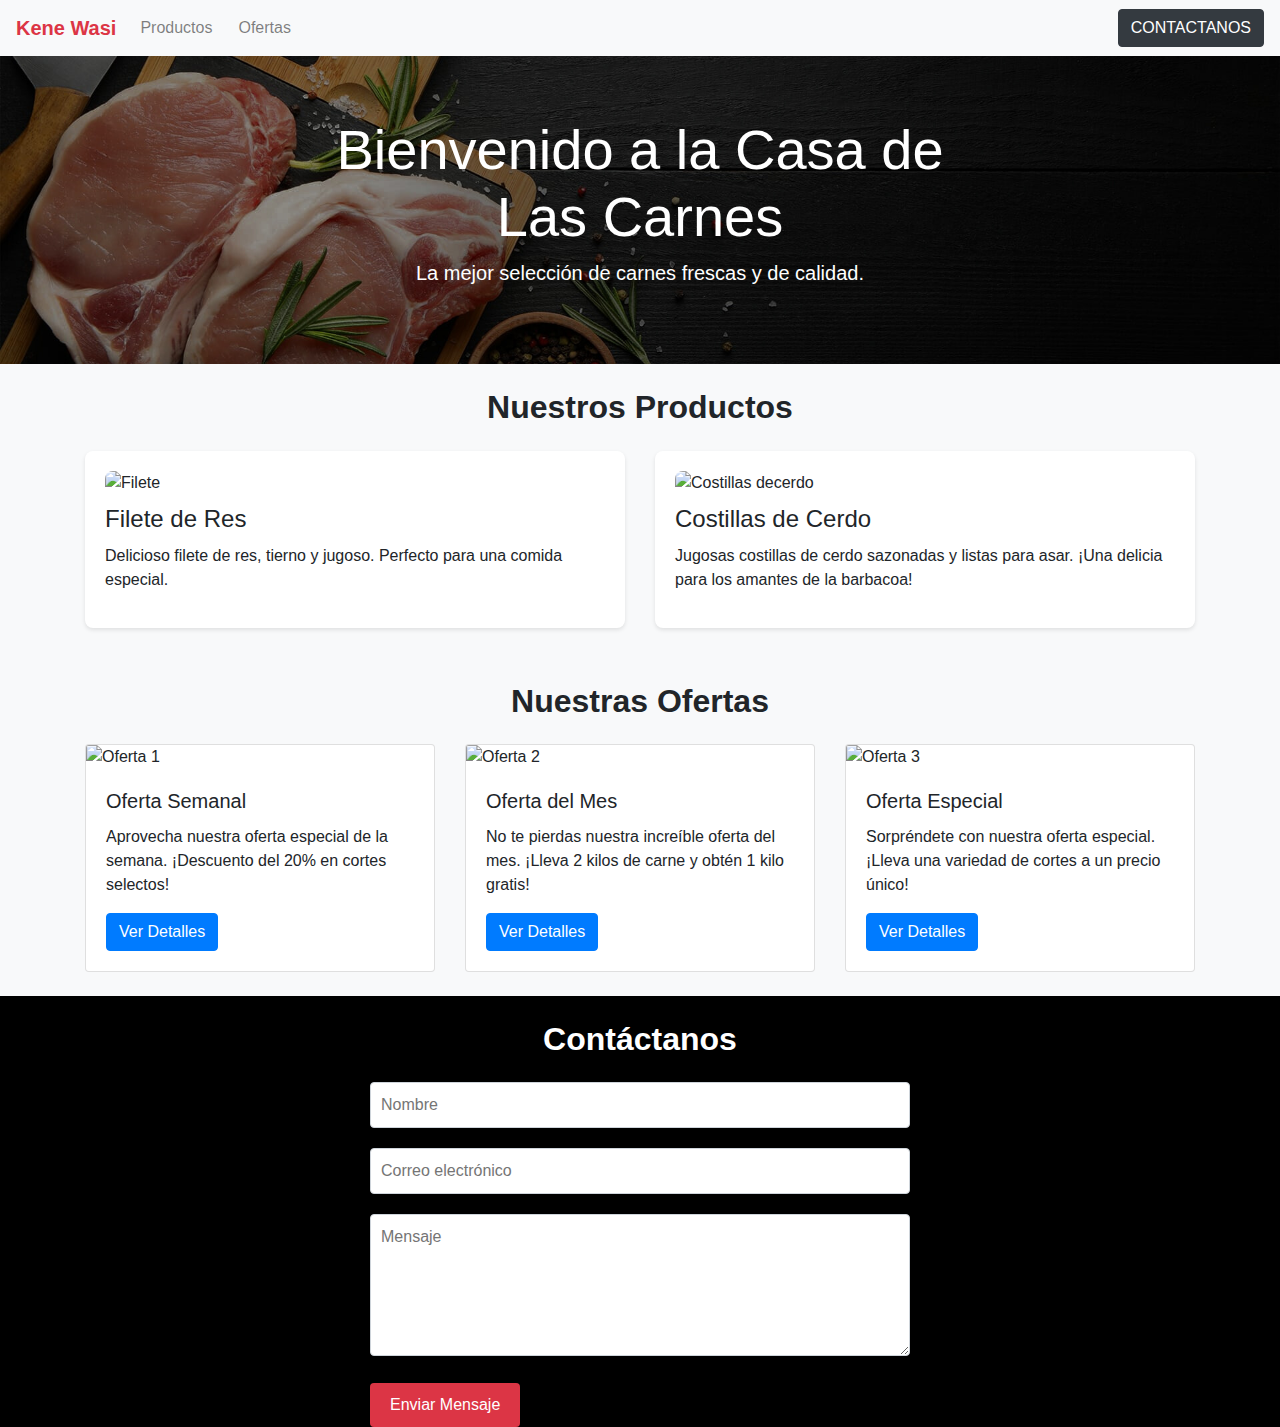
==== index.html @ c10b19f2 "Initial Commit" ====
<!DOCTYPE html>
<html>
<head>
  <title>Kene Wasi</title>
  <meta name="viewport" content="width=device-width, initial-scale=1">
  <link rel="stylesheet" href="https://maxcdn.bootstrapcdn.com/bootstrap/4.0.0/css/bootstrap.min.css">
  <link rel="stylesheet" href="styles.css">
</head>
<body>
  
  <!-- Barra de navegación -->
  <nav class="navbar navbar-expand-lg navbar-light bg-light">
    <a class="navbar-brand" href="index.html">Kene Wasi</a>
    <button class="navbar-toggler" type="button" data-toggle="collapse" data-target="#navbarNav" aria-controls="navbarNav" aria-expanded="false" aria-label="Toggle navigation">
      <span class="navbar-toggler-icon"></span>
    </button>
    <div class="collapse navbar-collapse" id="navbarNav">
      
      <ul class="navbar-nav mr-auto">

        <li class="nav-item">
          <a class="nav-link" href="productos.html">Productos</a>
        </li>
        <li class="nav-item">
          <a class="nav-link" href="ofertas.html">Ofertas</a>
        </li>
      </ul>
      <div style="display: flex" class="sep">
        <a class="btn btn-dark" href="https://api.whatsapp.com/send?phone=TU_NUMERO_DE_TELEFONO" target="_blank">CONTACTANOS</a>
      </div>
      
    </div>
  </nav>

  <!-- Encabezado con imagen -->
  <header class="container-fluid text-center header-with-bg">
    <div class="row">
      <div class="col-md-6 offset-md-3">
        <h1 class="display-4">Bienvenido a la Casa de Las Carnes</h1>
        <p class="lead">La mejor selección de carnes frescas y de calidad.</p>
      </div>
    </div>
  </header>

  <!-- Sección de productos -->
  <section id="productos" class="container mt-4">
    <h2 class="section-title text-center mb-4">Nuestros Productos</h2>
    <div class="row">
      <div class="col-md-6">
        <div class="product-card">
          <img src="filete.jpg" alt="Filete" class="img-fluid">
          <h4>Filete de Res</h4>
          <p>Delicioso filete de res, tierno y jugoso. Perfecto para una comida especial.</p>
        </div>
      </div>
      <div class="col-md-6">
        <div class="product-card">
          <img src="costillas.jpg" alt="Costillas decerdo" class="img-fluid">
          <h4>Costillas de Cerdo</h4>
          <p>Jugosas costillas de cerdo sazonadas y listas para asar. ¡Una delicia para los amantes de la barbacoa!</p>
        </div>
      </div>
    </div>
  </section>

  <!-- Sección de ofertas -->
  <section id="ofertas" class="container mt-4">
    <h2 class="section-title text-center mb-4">Nuestras Ofertas</h2>
      <div class="row">
        <div class="col-md-4">
          <div class="card">
            <img src="oferta1.jpg" alt="Oferta 1" class="card-img-top">
            <div class="card-body">
              <h5 class="card-title">Oferta Semanal</h5>
              <p class="card-text">Aprovecha nuestra oferta especial de la semana. ¡Descuento del 20% en cortes selectos!</p>
              <a href="#" class="btn btn-primary" data-toggle="modal" data-target="#modalOferta1">Ver Detalles</a>
            </div>
          </div>
        </div>

    

      <div class="col-md-4">
        <div class="card">
          <img src="oferta2.jpg" alt="Oferta 2" class="card-img-top">
          <div class="card-body">
            <h5 class="card-title">Oferta del Mes</h5>
            <p class="card-text">No te pierdas nuestra increíble oferta del mes. ¡Lleva 2 kilos de carne y obtén 1 kilo gratis!</p>
            <a href="#" class="btn btn-primary" data-toggle="modal" data-target="#modalOferta2">Ver Detalles</a>
          </div>
        </div>
      </div>

      <div class="col-md-4">
        <div class="card">
          <img src="oferta3.jpg" alt="Oferta 3" class="card-img-top">
          <div class="card-body">
            <h5 class="card-title">Oferta Especial</h5>
            <p class="card-text">Sorpréndete con nuestra oferta especial. ¡Lleva una variedad de cortes a un precio único!</p>
            <a href="#" class="btn btn-primary" data-toggle="modal" data-target="#modalOferta3">Ver Detalles</a>
          </div>
        </div>
      </div>
    </div>
  </section>


  <!-- Modal para la primera oferta -->
  <div class="modal fade" id="modalOferta1" tabindex="-1" role="dialog" aria-labelledby="modalOferta1Label" aria-hidden="true">
    <div class="modal-dialog" role="document">
      <div class="modal-content">
        <div class="modal-header">
          <h5 class="modal-title" id="modalOferta1Label">Detalles de la Oferta Semanal</h5>
          <button type="button" class="close" data-dismiss="modal" aria-label="Close">
            <span aria-hidden="true">&times;</span>
          </button>
        </div>
        <div class="modal-body">
          <!-- Contenido de los detalles de la oferta -->
          <p>¡Aprovecha nuestra oferta especial de la semana!</p>
          <p>Descuento del 20% en cortes selectos.</p>
          <!-- Agrega aquí los detalles de la oferta -->
        </div>
        <div class="modal-footer">
          <button type="button" class="btn btn-secondary" data-dismiss="modal">Cerrar</button>
        </div>
      </div>
    </div>
  </div>
</div>

<!-- Modal para la segunda oferta -->
<div class="modal fade" id="modalOferta2" tabindex="-1" role="dialog" aria-labelledby="modalOferta2Label" aria-hidden="true">
  <div class="modal-dialog" role="document">
    <div class="modal-content">
      <div class="modal-header">
        <h5 class="modal-title" id="modalOferta2Label">Detalles de la Oferta Semanal</h5>
        <button type="button" class="close" data-dismiss="modal" aria-label="Close">
          <span aria-hidden="true">&times;</span>
        </button>
      </div>
      <div class="modal-body">
        <!-- Contenido de los detalles de la oferta -->
        <p>¡Aprovecha nuestra oferta especial de la semana!</p>
        <p>Descuento del 20% en cortes selectos.</p>
        <!-- Agrega aquí los detalles de la oferta -->
      </div>
      <div class="modal-footer">
        <button type="button" class="btn btn-secondary" data-dismiss="modal">Cerrar</button>
      </div>
    </div>
  </div>
</div>
</div>

<!-- Modal para la tercera oferta -->
<div class="modal fade" id="modalOferta3" tabindex="-1" role="dialog" aria-labelledby="modalOferta3Label" aria-hidden="true">
  <div class="modal-dialog" role="document">
    <div class="modal-content">
      <div class="modal-header">
        <h5 class="modal-title" id="modalOferta3Label">Detalles de la Oferta Semanal</h5>
        <button type="button" class="close" data-dismiss="modal" aria-label="Close">
          <span aria-hidden="true">&times;</span>
        </button>
      </div>
      <div class="modal-body">
        <!-- Contenido de los detalles de la oferta -->
        <p>¡Aprovecha nuestra oferta especial de la semana!</p>
        <p>Descuento del 20% en cortes selectos.</p>
        <!-- Agrega aquí los detalles de la oferta -->
      </div>
      <div class="modal-footer">
        <button type="button" class="btn btn-secondary" data-dismiss="modal">Cerrar</button>
      </div>
    </div>
  </div>
</div>
</div>

  <!-- Sección de contacto -->
  
  <footer style="background-color: black;">
    <section id="contacto" class="container mt-4">
      <br>
      <h2 class="section-title text-center mb-4" style="color: white;">Contáctanos</h2>
      <div class="row">
        <div class="col-md-6 offset-md-3">
          <form class="contact-form">
            <input type="text" name="nombre" placeholder="Nombre" required>
            <input type="text" name="correo" placeholder="Correo electrónico" required>
            <textarea name="mensaje" placeholder="Mensaje" rows="5" required></textarea>
            <button  type="submit">Enviar Mensaje</button>
          </form>
        </div>
      </div>
    </section>
  </footer>

  <script src="https://code.jquery.com/jquery-3.2.1.slim.min.js"></script>
  <script src="https://cdnjs.cloudflare.com/ajax/libs/popper.js/1.12.9/umd/popper.min.js"></script>
  <script src="https://maxcdn.bootstrapcdn.com/bootstrap/4.0.0/js/bootstrap.min.js"></script>
</body>
</html>
---- styles.css ----
body {
    background-color: #f8f9fa;
  }

  .navbar-brand {
    font-weight: bold;
    color: #dc3545 !important;
  }

  .navbar-nav .nav-item {
    margin-right: 10px;
  }

  .navbar-nav .nav-item:last-child {
    margin-right: 0;
  }

  .navbar .btn-contact {
    background-color: #dc3545;
    color: white;
    border: none;
    border-radius: 4px;
    padding: 6px 10px;
  }

  .navbar .btn-contact:hover {
    background-color: #c82333;
  }

  header {
    background-color: #dc3545;
    color: white;
    padding: 60px 0;
  }

  header h1 {
    font-size: 3rem;
  }

  .product-card {
    background-color: #ffffff;
    border-radius: 8px;
    box-shadow: 0 2px 4px rgba(0, 0, 0, 0.1);
    padding: 20px;
    margin-bottom: 30px;
  }

  .product-card img {
    max-width: 100%;
    border-radius: 8px;
    margin-bottom: 10px;
  }

  .product-card h4 {
    font-size: 1.5rem;
    margin-bottom: 10px;
  }

  .section-title {
    font-size: 2rem;
    font-weight: bold;
    margin-bottom: 30px;
  }

  .contact-form input[type="text"],
  .contact-form textarea {
    width: 100%;
    padding: 10px;
    border-radius: 4px;
    border: 1px solid #ced4da;
    margin-bottom: 20px;
  }

  .contact-form button[type="submit"] {
    background-color: #dc3545;
    color: white;
    padding: 10px 20px;
    border: none;
    border-radius: 4px;
    cursor: pointer;
  }

  .contact-form button[type="submit"]:hover {
    background-color: #c82333;
  }

  .sep{
    margin-left: 20px;
    border-radius: 10px;
    
  }

  .header-with-bg {
    background-image: url(img/FondoHeaderMejorado.jpg);
    background-size: cover;
    background-position: center;
  }
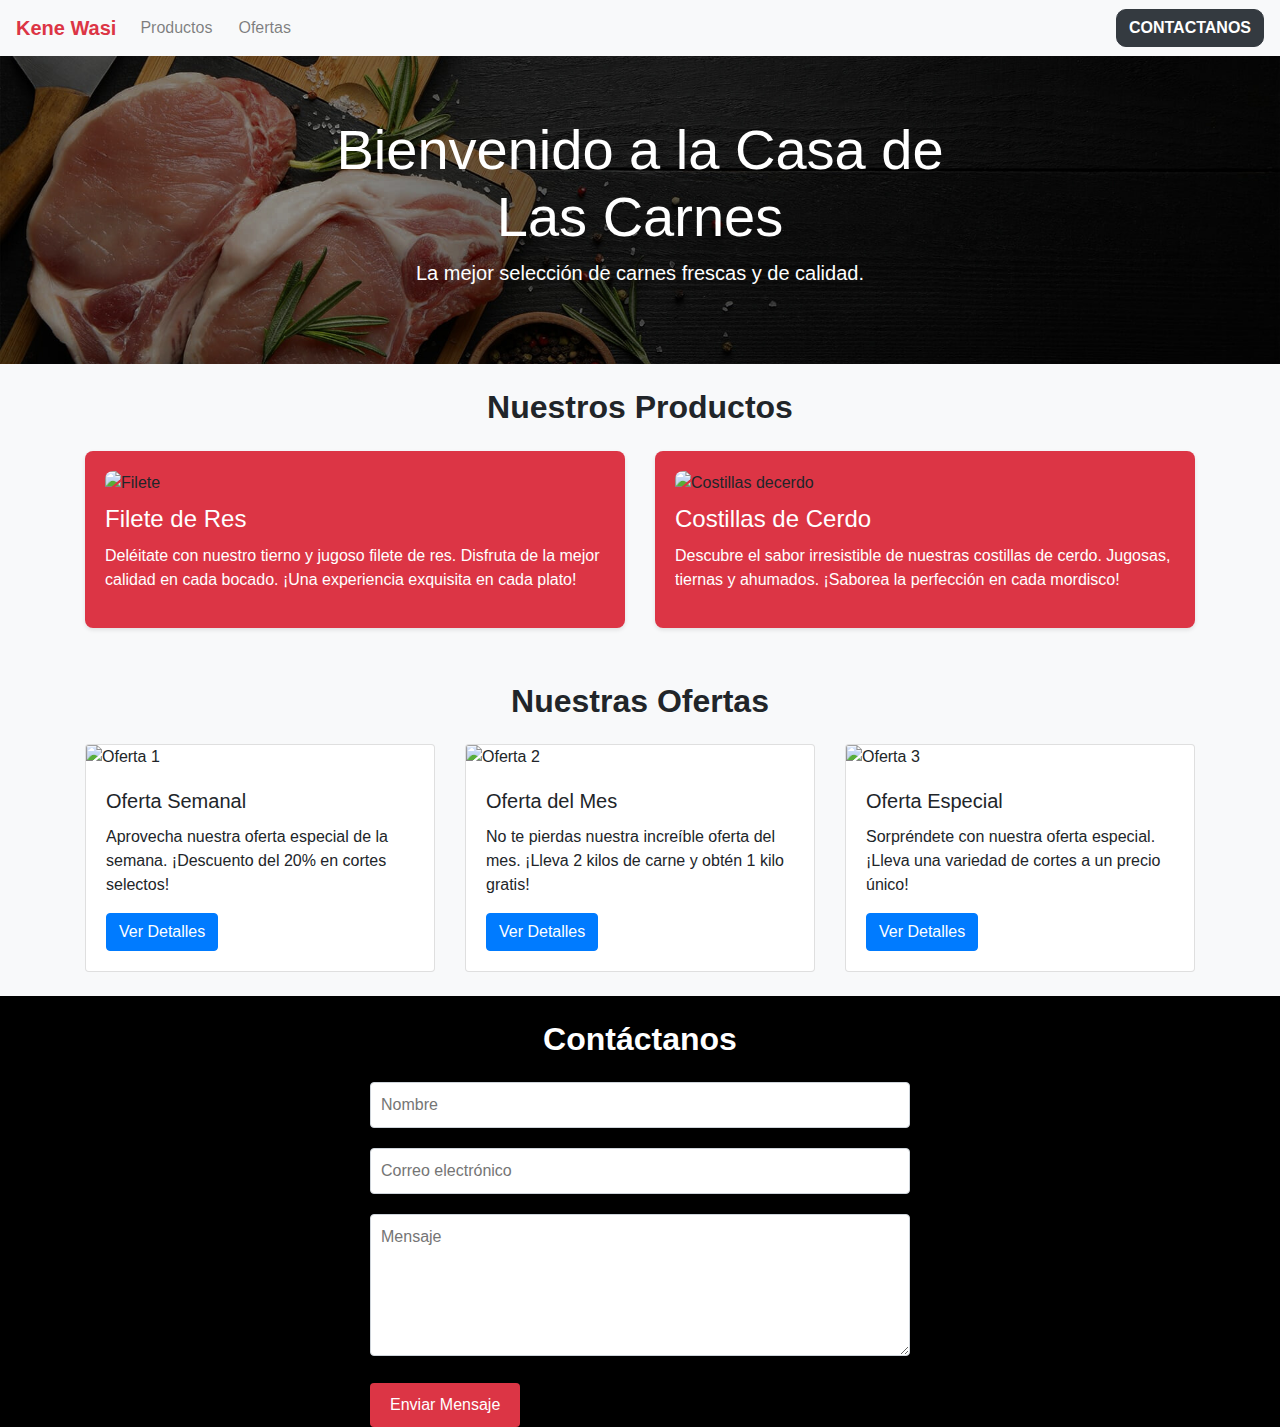
==== commit 45da091d: "Add files via upload" ====
--- a/index.html
+++ b/index.html
@@ -7,30 +7,30 @@
   <link rel="stylesheet" href="styles.css">
 </head>
 <body>
-  
   <!-- Barra de navegación -->
-  <nav class="navbar navbar-expand-lg navbar-light bg-light">
-    <a class="navbar-brand" href="index.html">Kene Wasi</a>
-    <button class="navbar-toggler" type="button" data-toggle="collapse" data-target="#navbarNav" aria-controls="navbarNav" aria-expanded="false" aria-label="Toggle navigation">
-      <span class="navbar-toggler-icon"></span>
-    </button>
-    <div class="collapse navbar-collapse" id="navbarNav">
-      
-      <ul class="navbar-nav mr-auto">
-
-        <li class="nav-item">
-          <a class="nav-link" href="productos.html">Productos</a>
-        </li>
-        <li class="nav-item">
-          <a class="nav-link" href="ofertas.html">Ofertas</a>
-        </li>
-      </ul>
-      <div style="display: flex" class="sep">
-        <a class="btn btn-dark" href="https://api.whatsapp.com/send?phone=TU_NUMERO_DE_TELEFONO" target="_blank">CONTACTANOS</a>
-      </div>
-      
-    </div>
-  </nav>
+    <nav class="navbar navbar-expand-lg navbar-light bg-light sticky-top">
+      <a class="navbar-brand" href="index.html">Kene Wasi</a>
+      <button class="navbar-toggler" type="button" data-toggle="collapse" data-target="#navbarNav" aria-controls="navbarNav" aria-expanded="false" aria-label="Toggle navigation">
+        <span class="navbar-toggler-icon"></span>
+      </button>
+      <div class="collapse navbar-collapse" id="navbarNav">
+
+        <ul class="navbar-nav mr-auto">
+          <li class="nav-item">
+            <a class="nav-link" href="productos.html">Productos</a>
+          </li>
+          <li class="nav-item">
+            <a class="nav-link" href="ofertas.html">Ofertas</a>
+          </li>
+        </ul>
+        <div style="display: flex" class="sep">
+          <a class="sep" href="https://www.facebook.com/" target="_blank"><img class="navImgIcon" src="https://icones.pro/wp-content/uploads/2021/02/facebook-icone-noir.png" alt=""></a>
+          <a class="sep" href="https://www.instagram.com/" target="_blank"><img class="navImgIcon" src="https://img2.freepng.es/20180629/vue/kisspng-www-mevrouwpak-nl-advertising-graphic-design-insta-instagramm-5b3692f028e740.4061558515303032161676.jpg" alt=""></a>
+          <a style="font-weight:bold" class="btn btn-dark sep" href="https://wa.link/jgqg9b" target="_blank">CONTACTANOS</a>
+        </div>
+
+      </div>
+    </nav>
 
   <!-- Encabezado con imagen -->
   <header class="container-fluid text-center header-with-bg">
@@ -45,19 +45,19 @@
   <!-- Sección de productos -->
   <section id="productos" class="container mt-4">
     <h2 class="section-title text-center mb-4">Nuestros Productos</h2>
-    <div class="row">
+    <div class="row" >
       <div class="col-md-6">
-        <div class="product-card">
-          <img src="filete.jpg" alt="Filete" class="img-fluid">
-          <h4>Filete de Res</h4>
-          <p>Delicioso filete de res, tierno y jugoso. Perfecto para una comida especial.</p>
+        <div style="background-color: #dc3545;" class="product-card">
+          <img src="img/Productos/FileteDeRes.jpg" alt="Filete" class="img-fluid img-width">
+          <h4 class="h2textcolor">Filete de Res</h4>
+          <p style="color: white;">Deléitate con nuestro tierno y jugoso filete de res. Disfruta de la mejor calidad en cada bocado. ¡Una experiencia exquisita en cada plato!</p>
         </div>
       </div>
       <div class="col-md-6">
-        <div class="product-card">
-          <img src="costillas.jpg" alt="Costillas decerdo" class="img-fluid">
-          <h4>Costillas de Cerdo</h4>
-          <p>Jugosas costillas de cerdo sazonadas y listas para asar. ¡Una delicia para los amantes de la barbacoa!</p>
+        <div style="background-color: #dc3545;" class="product-card">
+          <img src="https://assets.unileversolutions.com/recipes-v2/216821.jpg" alt="Costillas decerdo" class="img-fluid img-width">
+          <h4 class="h2textcolor">Costillas de Cerdo</h4>
+          <p style="color: white;">Descubre el sabor irresistible de nuestras costillas de cerdo. Jugosas, tiernas y ahumados. ¡Saborea la perfección en cada mordisco!</p>
         </div>
       </div>
     </div>
--- a/styles.css
+++ b/styles.css
@@ -1,5 +1,10 @@
 body {
     background-color: #f8f9fa;
+  }
+
+
+  .h2textcolor{
+    color: white;
   }
 
   .navbar-brand {
@@ -32,6 +37,7 @@
     color: white;
     padding: 60px 0;
   }
+
 
   header h1 {
     font-size: 3rem;
@@ -85,13 +91,21 @@
   }
 
   .sep{
-    margin-left: 20px;
+    margin-left: 10px;
     border-radius: 10px;
-    
   }
 
   .header-with-bg {
     background-image: url(img/FondoHeaderMejorado.jpg);
     background-size: cover;
     background-position: center;
+  }
+
+  .img-width{
+    width: 100%;
+    height: 220px;
+  }
+
+  .navImgIcon{
+    height: 40px;
   }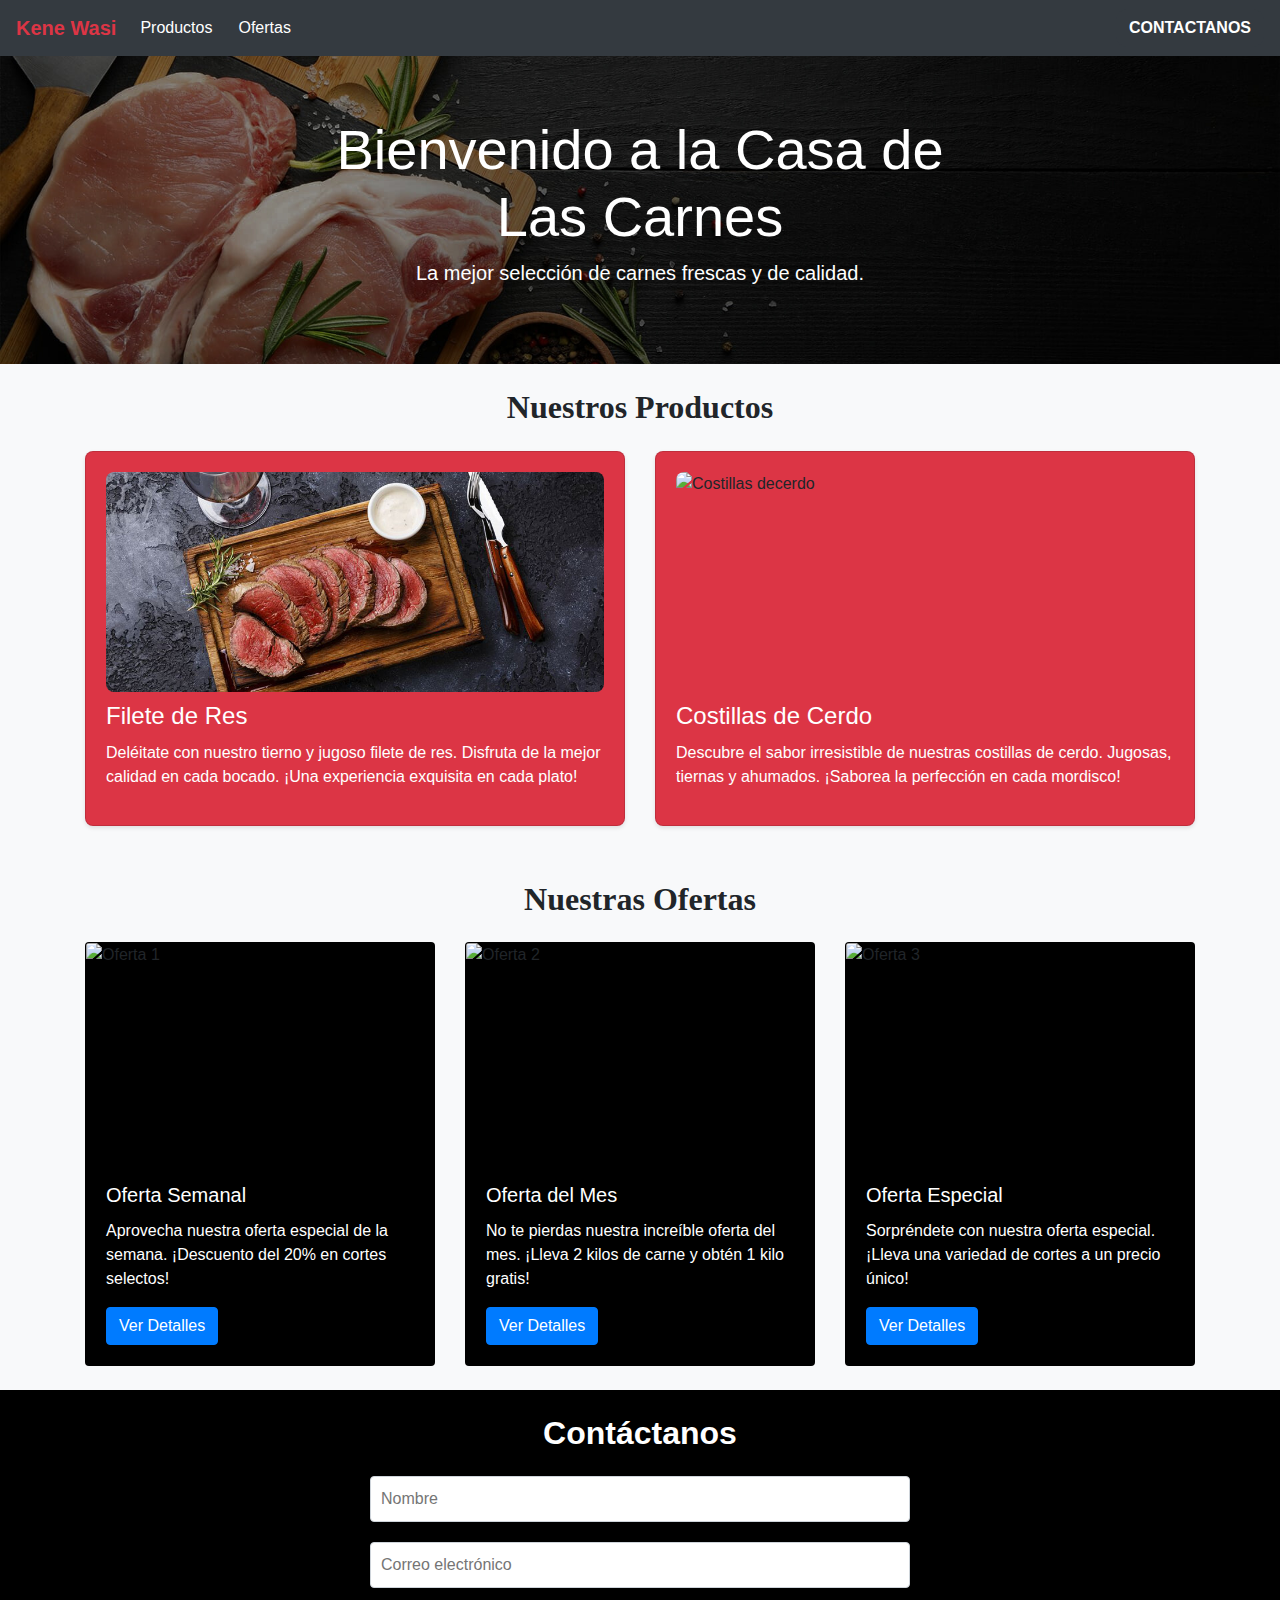
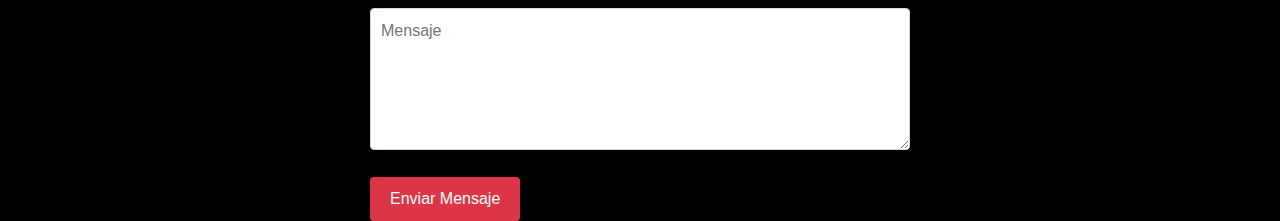
==== commit 4e1f8d29: "Add files via upload" ====
--- a/index.html
+++ b/index.html
@@ -4,11 +4,12 @@
   <title>Kene Wasi</title>
   <meta name="viewport" content="width=device-width, initial-scale=1">
   <link rel="stylesheet" href="https://maxcdn.bootstrapcdn.com/bootstrap/4.0.0/css/bootstrap.min.css">
+  <link rel="stylesheet" href="https://cdnjs.cloudflare.com/ajax/libs/animate.css/4.1.1/animate.min.css">
   <link rel="stylesheet" href="styles.css">
 </head>
 <body>
   <!-- Barra de navegación -->
-    <nav class="navbar navbar-expand-lg navbar-light bg-light sticky-top">
+    <nav class="navbar navbar-expand-lg navbar-light bg-dark sticky-top">
       <a class="navbar-brand" href="index.html">Kene Wasi</a>
       <button class="navbar-toggler" type="button" data-toggle="collapse" data-target="#navbarNav" aria-controls="navbarNav" aria-expanded="false" aria-label="Toggle navigation">
         <span class="navbar-toggler-icon"></span>
@@ -17,18 +18,16 @@
 
         <ul class="navbar-nav mr-auto">
           <li class="nav-item">
-            <a class="nav-link" href="productos.html">Productos</a>
+            <a style="color: white;" class="nav-link" href="productos.html">Productos</a>
           </li>
           <li class="nav-item">
-            <a class="nav-link" href="ofertas.html">Ofertas</a>
+            <a style="color: white;" class="nav-link" href="ofertas.html">Ofertas</a>
           </li>
         </ul>
         <div style="display: flex" class="sep">
           <a class="sep" href="https://www.facebook.com/" target="_blank"><img class="navImgIcon" src="https://icones.pro/wp-content/uploads/2021/02/facebook-icone-noir.png" alt=""></a>
-          <a class="sep" href="https://www.instagram.com/" target="_blank"><img class="navImgIcon" src="https://img2.freepng.es/20180629/vue/kisspng-www-mevrouwpak-nl-advertising-graphic-design-insta-instagramm-5b3692f028e740.4061558515303032161676.jpg" alt=""></a>
           <a style="font-weight:bold" class="btn btn-dark sep" href="https://wa.link/jgqg9b" target="_blank">CONTACTANOS</a>
         </div>
-
       </div>
     </nav>
 
@@ -44,32 +43,34 @@
 
   <!-- Sección de productos -->
   <section id="productos" class="container mt-4">
-    <h2 class="section-title text-center mb-4">Nuestros Productos</h2>
+    <h2 style="font-family: Poppins-Medium;" class="section-title text-center mb-4">Nuestros Productos</h2>
     <div class="row" >
       <div class="col-md-6">
-        <div style="background-color: #dc3545;" class="product-card">
+        <div style="background-color: #dc3545;" class="product-card card">
           <img src="img/Productos/FileteDeRes.jpg" alt="Filete" class="img-fluid img-width">
           <h4 class="h2textcolor">Filete de Res</h4>
           <p style="color: white;">Deléitate con nuestro tierno y jugoso filete de res. Disfruta de la mejor calidad en cada bocado. ¡Una experiencia exquisita en cada plato!</p>
         </div>
       </div>
       <div class="col-md-6">
-        <div style="background-color: #dc3545;" class="product-card">
+        <div style="background-color: #dc3545;" class="product-card card">
           <img src="https://assets.unileversolutions.com/recipes-v2/216821.jpg" alt="Costillas decerdo" class="img-fluid img-width">
           <h4 class="h2textcolor">Costillas de Cerdo</h4>
           <p style="color: white;">Descubre el sabor irresistible de nuestras costillas de cerdo. Jugosas, tiernas y ahumados. ¡Saborea la perfección en cada mordisco!</p>
         </div>
       </div>
+      
     </div>
   </section>
 
   <!-- Sección de ofertas -->
   <section id="ofertas" class="container mt-4">
-    <h2 class="section-title text-center mb-4">Nuestras Ofertas</h2>
+    <h2 style="font-family: Poppins-Medium;" class="section-title text-center mb-4">Nuestras Ofertas</h2>
       <div class="row">
+
         <div class="col-md-4">
-          <div class="card">
-            <img src="oferta1.jpg" alt="Oferta 1" class="card-img-top">
+          <div style="background-color: black;" class="card">
+            <img src="https://i.pinimg.com/736x/b7/4b/b2/b74bb2263f2440eab204f588c136a75c.jpg" alt="Oferta 1" class="card-img-top img-width">
             <div class="card-body">
               <h5 class="card-title">Oferta Semanal</h5>
               <p class="card-text">Aprovecha nuestra oferta especial de la semana. ¡Descuento del 20% en cortes selectos!</p>
@@ -78,11 +79,9 @@
           </div>
         </div>
 
-    
-
       <div class="col-md-4">
-        <div class="card">
-          <img src="oferta2.jpg" alt="Oferta 2" class="card-img-top">
+        <div style="background-color: black;" class="card">
+          <img src="https://i.pinimg.com/736x/b7/4b/b2/b74bb2263f2440eab204f588c136a75c.jpg" alt="Oferta 2" class="card-img-top img-width">
           <div class="card-body">
             <h5 class="card-title">Oferta del Mes</h5>
             <p class="card-text">No te pierdas nuestra increíble oferta del mes. ¡Lleva 2 kilos de carne y obtén 1 kilo gratis!</p>
@@ -92,8 +91,8 @@
       </div>
 
       <div class="col-md-4">
-        <div class="card">
-          <img src="oferta3.jpg" alt="Oferta 3" class="card-img-top">
+        <div style="background-color: black;" class="card">
+          <img src="https://i.pinimg.com/736x/b7/4b/b2/b74bb2263f2440eab204f588c136a75c.jpg" alt="Oferta 3" class="card-img-top img-width">
           <div class="card-body">
             <h5 class="card-title">Oferta Especial</h5>
             <p class="card-text">Sorpréndete con nuestra oferta especial. ¡Lleva una variedad de cortes a un precio único!</p>
@@ -140,10 +139,8 @@
         </button>
       </div>
       <div class="modal-body">
-        <!-- Contenido de los detalles de la oferta -->
         <p>¡Aprovecha nuestra oferta especial de la semana!</p>
         <p>Descuento del 20% en cortes selectos.</p>
-        <!-- Agrega aquí los detalles de la oferta -->
       </div>
       <div class="modal-footer">
         <button type="button" class="btn btn-secondary" data-dismiss="modal">Cerrar</button>
@@ -164,10 +161,8 @@
         </button>
       </div>
       <div class="modal-body">
-        <!-- Contenido de los detalles de la oferta -->
         <p>¡Aprovecha nuestra oferta especial de la semana!</p>
         <p>Descuento del 20% en cortes selectos.</p>
-        <!-- Agrega aquí los detalles de la oferta -->
       </div>
       <div class="modal-footer">
         <button type="button" class="btn btn-secondary" data-dismiss="modal">Cerrar</button>
@@ -199,5 +194,7 @@
   <script src="https://code.jquery.com/jquery-3.2.1.slim.min.js"></script>
   <script src="https://cdnjs.cloudflare.com/ajax/libs/popper.js/1.12.9/umd/popper.min.js"></script>
   <script src="https://maxcdn.bootstrapcdn.com/bootstrap/4.0.0/js/bootstrap.min.js"></script>
+  <script src="Index.js"></script>
+
 </body>
 </html>--- a/styles.css
+++ b/styles.css
@@ -1,5 +1,13 @@
 body {
     background-color: #f8f9fa;
+  }
+
+  h5{
+    color: white;
+  }
+
+  p{
+    color: white;
   }
 
 
@@ -95,6 +103,7 @@
     border-radius: 10px;
   }
 
+
   .header-with-bg {
     background-image: url(img/FondoHeaderMejorado.jpg);
     background-size: cover;
@@ -108,4 +117,23 @@
 
   .navImgIcon{
     height: 40px;
+  }
+
+  .hidden-section {
+    display: none;
+  }
+
+  @keyframes fadeIn {
+    0% {
+      opacity: 0;
+      transform: translateY(20px);
+    }
+    100% {
+      opacity: 1;
+      transform: translateY(0);
+    }
+  }
+  
+  .card.animated {
+    animation: fadeIn 1s ease-in-out;
   }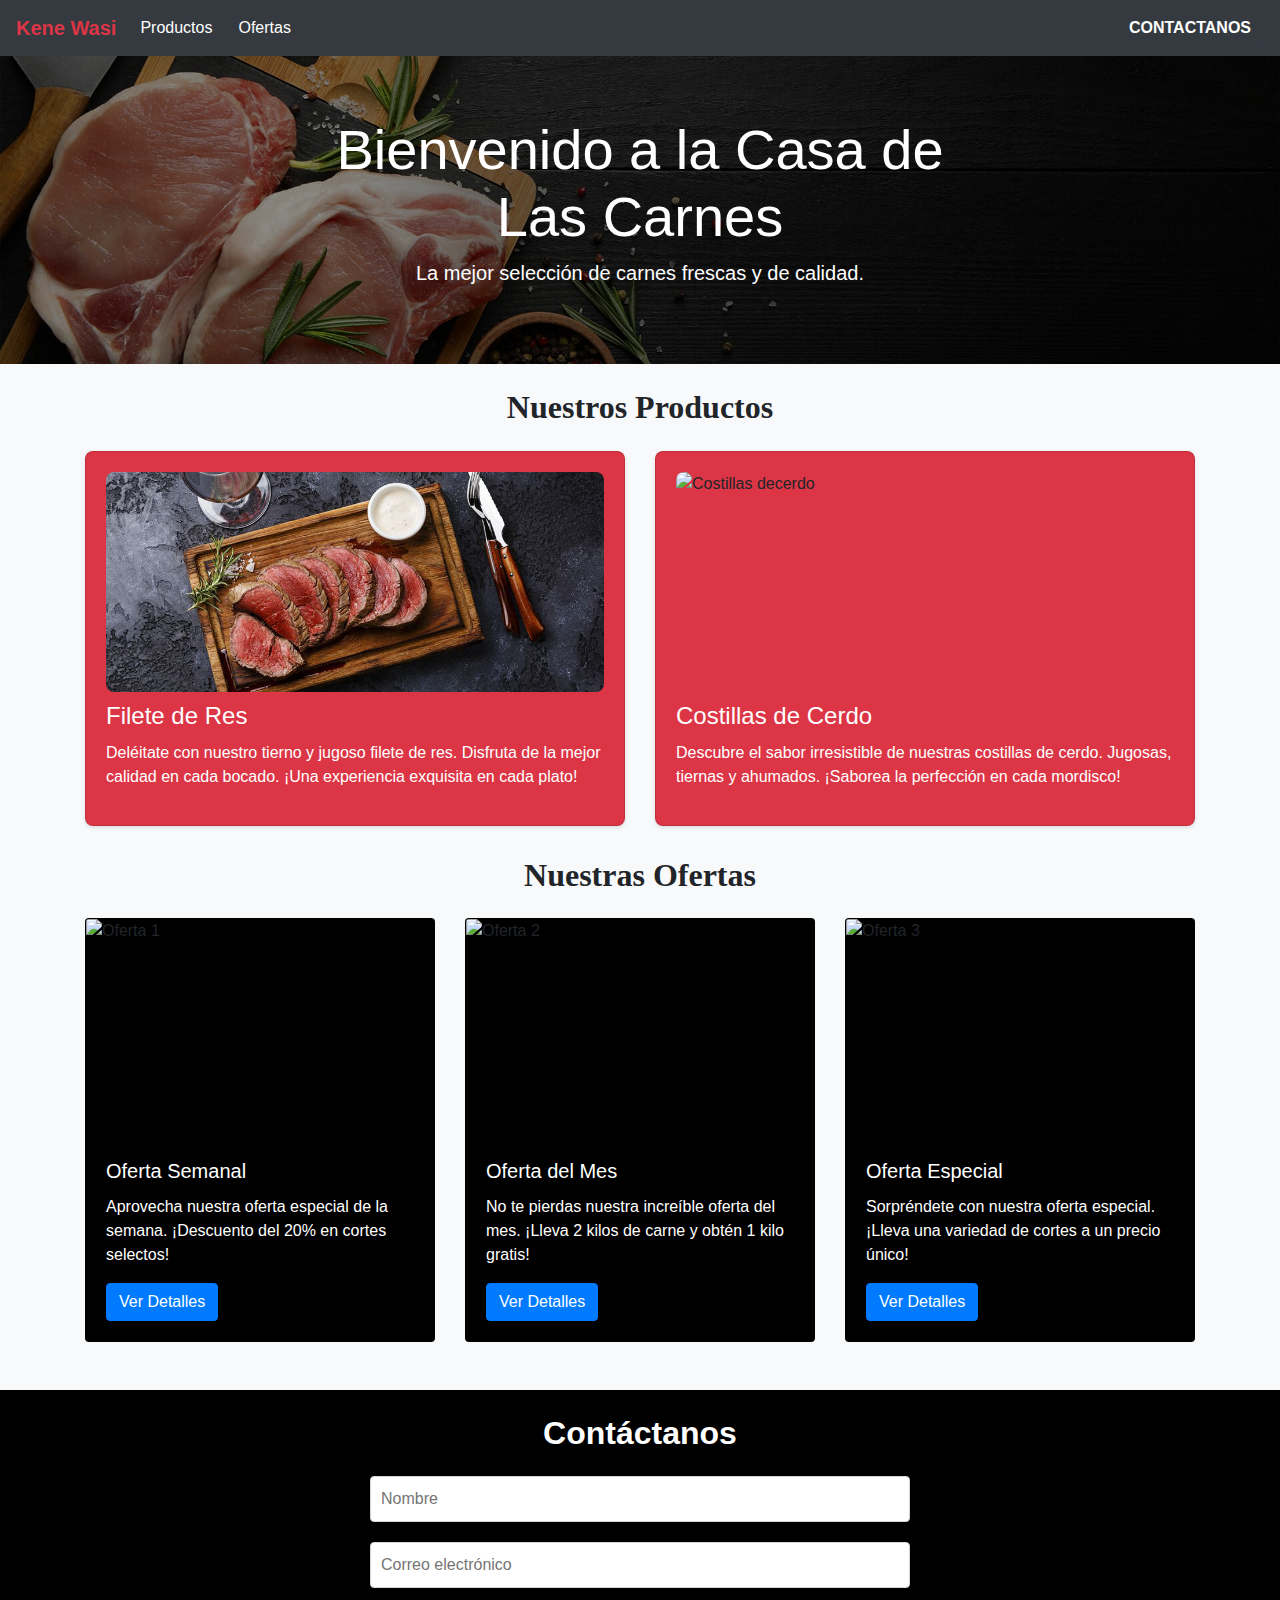
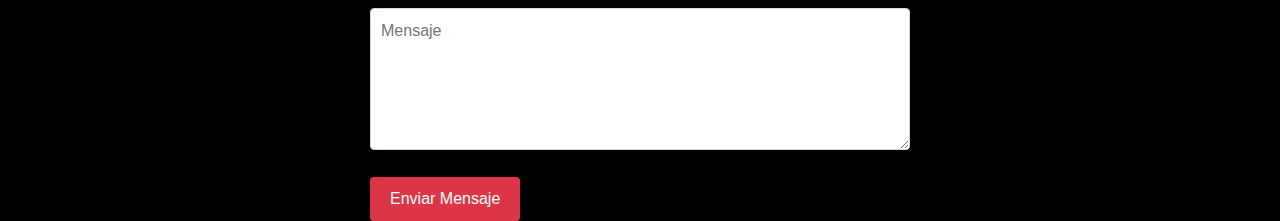
==== commit 4932deb4: "Add files via upload" ====
--- a/index.html
+++ b/index.html
@@ -59,49 +59,50 @@
           <p style="color: white;">Descubre el sabor irresistible de nuestras costillas de cerdo. Jugosas, tiernas y ahumados. ¡Saborea la perfección en cada mordisco!</p>
         </div>
       </div>
-      
     </div>
   </section>
 
   <!-- Sección de ofertas -->
-  <section id="ofertas" class="container mt-4">
-    <h2 style="font-family: Poppins-Medium;" class="section-title text-center mb-4">Nuestras Ofertas</h2>
-      <div class="row">
-
-        <div class="col-md-4">
-          <div style="background-color: black;" class="card">
-            <img src="https://i.pinimg.com/736x/b7/4b/b2/b74bb2263f2440eab204f588c136a75c.jpg" alt="Oferta 1" class="card-img-top img-width">
-            <div class="card-body">
-              <h5 class="card-title">Oferta Semanal</h5>
-              <p class="card-text">Aprovecha nuestra oferta especial de la semana. ¡Descuento del 20% en cortes selectos!</p>
-              <a href="#" class="btn btn-primary" data-toggle="modal" data-target="#modalOferta1">Ver Detalles</a>
-            </div>
-          </div>
-        </div>
-
-      <div class="col-md-4">
-        <div style="background-color: black;" class="card">
-          <img src="https://i.pinimg.com/736x/b7/4b/b2/b74bb2263f2440eab204f588c136a75c.jpg" alt="Oferta 2" class="card-img-top img-width">
-          <div class="card-body">
-            <h5 class="card-title">Oferta del Mes</h5>
-            <p class="card-text">No te pierdas nuestra increíble oferta del mes. ¡Lleva 2 kilos de carne y obtén 1 kilo gratis!</p>
-            <a href="#" class="btn btn-primary" data-toggle="modal" data-target="#modalOferta2">Ver Detalles</a>
-          </div>
-        </div>
-      </div>
-
-      <div class="col-md-4">
-        <div style="background-color: black;" class="card">
-          <img src="https://i.pinimg.com/736x/b7/4b/b2/b74bb2263f2440eab204f588c136a75c.jpg" alt="Oferta 3" class="card-img-top img-width">
-          <div class="card-body">
-            <h5 class="card-title">Oferta Especial</h5>
-            <p class="card-text">Sorpréndete con nuestra oferta especial. ¡Lleva una variedad de cortes a un precio único!</p>
-            <a href="#" class="btn btn-primary" data-toggle="modal" data-target="#modalOferta3">Ver Detalles</a>
-          </div>
-        </div>
-      </div>
-    </div>
-  </section>
+  <!-- Sección de ofertas -->
+<section id="ofertas" class="container">
+  <h2 style="font-family: Poppins-Medium;" class="section-title text-center mb-4">Nuestras Ofertas</h2>
+  <div class="row">
+    <!-- Tarjeta 1 -->
+    <div class="col-md-4">
+      <div style="background-color: black;" class="card mb-4">
+        <img src="https://i.pinimg.com/736x/b7/4b/b2/b74bb2263f2440eab204f588c136a75c.jpg" alt="Oferta 1" class="card-img-top img-width">
+        <div class="card-body">
+          <h5 class="card-title">Oferta Semanal</h5>
+          <p class="card-text">Aprovecha nuestra oferta especial de la semana. ¡Descuento del 20% en cortes selectos!</p>
+          <a href="#" class="btn btn-primary" data-toggle="modal" data-target="#modalOferta1">Ver Detalles</a>
+        </div>
+      </div>
+    </div>
+    <!-- Tarjeta 2 -->
+    <div class="col-md-4">
+      <div style="background-color: black;" class="card mb-4">
+        <img src="https://i.pinimg.com/736x/b7/4b/b2/b74bb2263f2440eab204f588c136a75c.jpg" alt="Oferta 2" class="card-img-top img-width">
+        <div class="card-body">
+          <h5 class="card-title">Oferta del Mes</h5>
+          <p class="card-text">No te pierdas nuestra increíble oferta del mes. ¡Lleva 2 kilos de carne y obtén 1 kilo gratis!</p>
+          <a href="#" class="btn btn-primary" data-toggle="modal" data-target="#modalOferta2">Ver Detalles</a>
+        </div>
+      </div>
+    </div>
+    <!-- Tarjeta 3 -->
+    <div class="col-md-4">
+      <div style="background-color: black;" class="card mb-4">
+        <img src="https://i.pinimg.com/736x/b7/4b/b2/b74bb2263f2440eab204f588c136a75c.jpg" alt="Oferta 3" class="card-img-top img-width">
+        <div class="card-body">
+          <h5 class="card-title">Oferta Especial</h5>
+          <p class="card-text">Sorpréndete con nuestra oferta especial. ¡Lleva una variedad de cortes a un precio único!</p>
+          <a href="#" class="btn btn-primary" data-toggle="modal" data-target="#modalOferta3">Ver Detalles</a>
+        </div>
+      </div>
+    </div>
+  </div>
+</section>
+
 
 
   <!-- Modal para la primera oferta -->
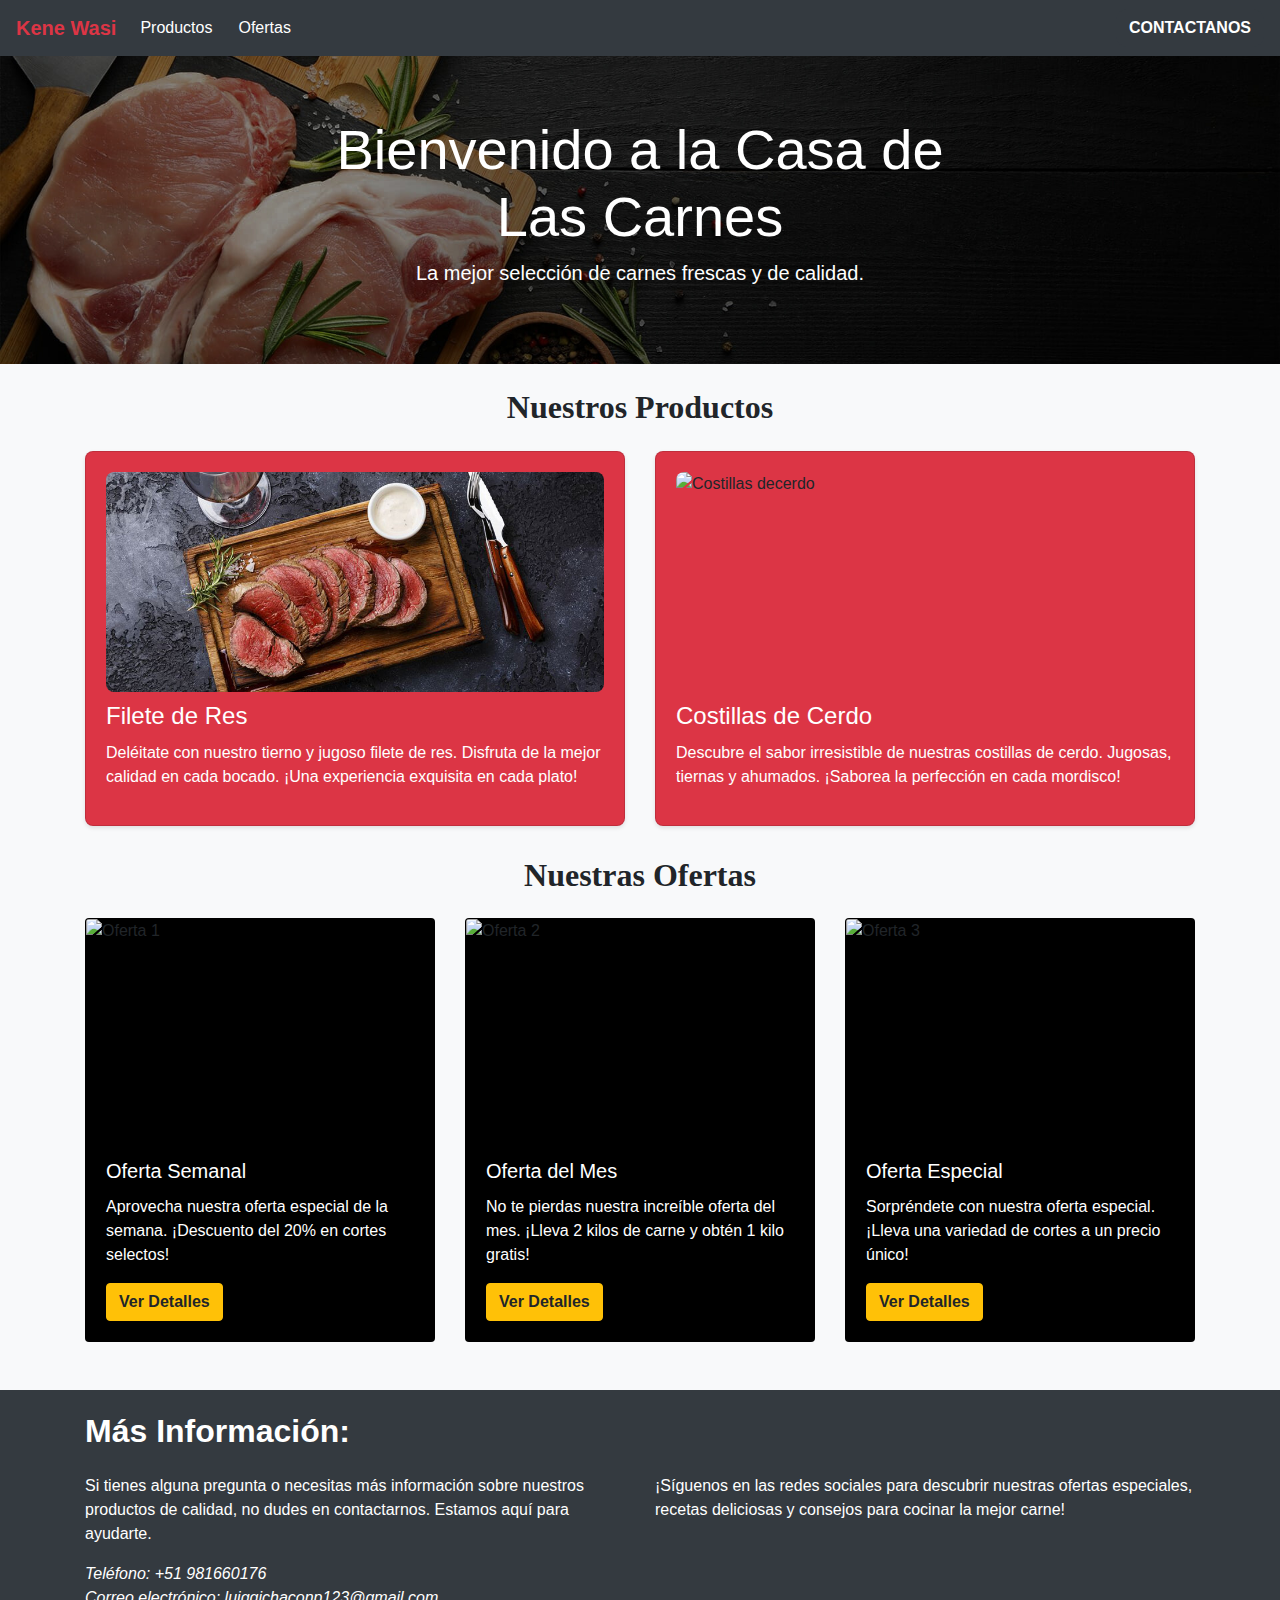
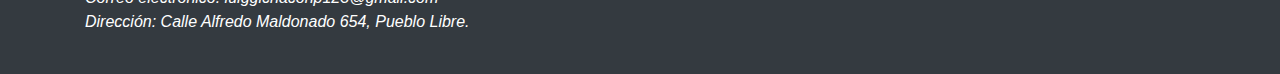
==== commit 9373496e: "Add files via upload" ====
--- a/index.html
+++ b/index.html
@@ -49,14 +49,14 @@
         <div style="background-color: #dc3545;" class="product-card card">
           <img src="img/Productos/FileteDeRes.jpg" alt="Filete" class="img-fluid img-width">
           <h4 class="h2textcolor">Filete de Res</h4>
-          <p style="color: white;">Deléitate con nuestro tierno y jugoso filete de res. Disfruta de la mejor calidad en cada bocado. ¡Una experiencia exquisita en cada plato!</p>
+          <p class="tb">Deléitate con nuestro tierno y jugoso filete de res. Disfruta de la mejor calidad en cada bocado. ¡Una experiencia exquisita en cada plato!</p>
         </div>
       </div>
       <div class="col-md-6">
         <div style="background-color: #dc3545;" class="product-card card">
           <img src="https://assets.unileversolutions.com/recipes-v2/216821.jpg" alt="Costillas decerdo" class="img-fluid img-width">
           <h4 class="h2textcolor">Costillas de Cerdo</h4>
-          <p style="color: white;">Descubre el sabor irresistible de nuestras costillas de cerdo. Jugosas, tiernas y ahumados. ¡Saborea la perfección en cada mordisco!</p>
+          <p class="tb">Descubre el sabor irresistible de nuestras costillas de cerdo. Jugosas, tiernas y ahumados. ¡Saborea la perfección en cada mordisco!</p>
         </div>
       </div>
     </div>
@@ -72,31 +72,31 @@
       <div style="background-color: black;" class="card mb-4">
         <img src="https://i.pinimg.com/736x/b7/4b/b2/b74bb2263f2440eab204f588c136a75c.jpg" alt="Oferta 1" class="card-img-top img-width">
         <div class="card-body">
-          <h5 class="card-title">Oferta Semanal</h5>
-          <p class="card-text">Aprovecha nuestra oferta especial de la semana. ¡Descuento del 20% en cortes selectos!</p>
-          <a href="#" class="btn btn-primary" data-toggle="modal" data-target="#modalOferta1">Ver Detalles</a>
+          <h5 class="card-title tb">Oferta Semanal</h5>
+          <p class="tb" class="card-text">Aprovecha nuestra oferta especial de la semana. ¡Descuento del 20% en cortes selectos!</p>
+          <a style="font-weight: bold;" href="#" class="btn btn-warning" data-toggle="modal" data-target="#modalOferta1">Ver Detalles</a>
         </div>
       </div>
     </div>
     <!-- Tarjeta 2 -->
     <div class="col-md-4">
       <div style="background-color: black;" class="card mb-4">
-        <img src="https://i.pinimg.com/736x/b7/4b/b2/b74bb2263f2440eab204f588c136a75c.jpg" alt="Oferta 2" class="card-img-top img-width">
+        <img src="https://hermanosmg.es/wp-content/uploads/2023/01/lotes-mg-blog.jpg" alt="Oferta 2" class="card-img-top img-width">
         <div class="card-body">
-          <h5 class="card-title">Oferta del Mes</h5>
-          <p class="card-text">No te pierdas nuestra increíble oferta del mes. ¡Lleva 2 kilos de carne y obtén 1 kilo gratis!</p>
-          <a href="#" class="btn btn-primary" data-toggle="modal" data-target="#modalOferta2">Ver Detalles</a>
+          <h5 class="card-title tb">Oferta del Mes</h5>
+          <p class="tb" class="card-text">No te pierdas nuestra increíble oferta del mes. ¡Lleva 2 kilos de carne y obtén 1 kilo gratis!</p>
+          <a style="font-weight: bold;" href="#" class="btn btn-warning" data-toggle="modal" data-target="#modalOferta2">Ver Detalles</a>
         </div>
       </div>
     </div>
     <!-- Tarjeta 3 -->
     <div class="col-md-4">
       <div style="background-color: black;" class="card mb-4">
-        <img src="https://i.pinimg.com/736x/b7/4b/b2/b74bb2263f2440eab204f588c136a75c.jpg" alt="Oferta 3" class="card-img-top img-width">
+        <img src="https://images.falabella.com/v3/assets/blt72431f7a08fe765a/bltb2cec84c95db3af4/62bb51714a5c4d0fcb18a3a6/carnicero.jpeg" alt="Oferta 3" class="card-img-top img-width">
         <div class="card-body">
-          <h5 class="card-title">Oferta Especial</h5>
-          <p class="card-text">Sorpréndete con nuestra oferta especial. ¡Lleva una variedad de cortes a un precio único!</p>
-          <a href="#" class="btn btn-primary" data-toggle="modal" data-target="#modalOferta3">Ver Detalles</a>
+          <h5 class="card-title tb">Oferta Especial</h5>
+          <p class="tb" class="card-text">Sorpréndete con nuestra oferta especial. ¡Lleva una variedad de cortes a un precio único!</p>
+          <a style="font-weight: bold;" href="#" class="btn btn-warning" data-toggle="modal" data-target="#modalOferta3">Ver Detalles</a>
         </div>
       </div>
     </div>
@@ -175,20 +175,42 @@
 
   <!-- Sección de contacto -->
   
-  <footer style="background-color: black;">
+  <footer style="background-color: #343a40;">
     <section id="contacto" class="container mt-4">
+      <h2 style="padding-top:22px" class="section-title text-left mb-4 tb">Más Información:</h2>
+      <div class="row">
+        <div class="col-md-6">
+          <p style="color: white;">
+            Si tienes alguna pregunta o necesitas más información sobre nuestros productos de calidad, no dudes en contactarnos. Estamos aquí para ayudarte.
+          </p>
+          <ul class="tb" style="list-style-type: none; padding-left: 0;">
+            <li>
+              <i class="fas fa-phone-alt"></i><em>Teléfono: +51 981660176</em>
+            </li>
+            <li>
+              <i class="far fa-envelope"></i><em>Correo electrónico: luiggichaconp123@gmail.com</em>
+            </li>
+            <li>
+              <i class="fas fa-map-marker-alt"></i><em>Dirección: Calle Alfredo Maldonado 654, Pueblo Libre.</em>
+            </li>
+          </ul>
+        </div>
+
+        <div class="col-md-6">
+          <p style="color: white;">
+            ¡Síguenos en las redes sociales para descubrir nuestras ofertas especiales, recetas deliciosas y consejos para cocinar la mejor carne!
+          </p>
+          <ul class="social-media-list" style="list-style-type: none; padding-left: 0;">
+            <li>
+                <a class="sep" href="https://www.facebook.com/" target="_blank"><img class="navImgIcon" src="https://icones.pro/wp-content/uploads/2021/02/facebook-icone-noir.png" alt=""></a>
+                <a class="sep" href="https://www.instagram.com/wilians_chacon/" target="_blank"><img class="InstaIcon" src="https://static.vecteezy.com/system/resources/previews/023/986/521/original/instagram-logo-instagram-logo-transparent-instagram-icon-transparent-free-free-png.png" alt=""></a>
+                <a class="sep" href="https://www.tiktok.com/@wilians_chacon" target="_blank"><img class="TikIcon" src="https://www.pnguniverse.com/wp-content/uploads/2020/10/Tik-Tok-fondo-circular.png" alt=""></a>
+
+            </li>
+          </ul>
+        </div>
+      </div>
       <br>
-      <h2 class="section-title text-center mb-4" style="color: white;">Contáctanos</h2>
-      <div class="row">
-        <div class="col-md-6 offset-md-3">
-          <form class="contact-form">
-            <input type="text" name="nombre" placeholder="Nombre" required>
-            <input type="text" name="correo" placeholder="Correo electrónico" required>
-            <textarea name="mensaje" placeholder="Mensaje" rows="5" required></textarea>
-            <button  type="submit">Enviar Mensaje</button>
-          </form>
-        </div>
-      </div>
     </section>
   </footer>
 
--- a/styles.css
+++ b/styles.css
@@ -2,14 +2,9 @@
     background-color: #f8f9fa;
   }
 
-  h5{
+  .tb{
     color: white;
   }
-
-  p{
-    color: white;
-  }
-
 
   .h2textcolor{
     color: white;
@@ -117,6 +112,15 @@
 
   .navImgIcon{
     height: 40px;
+
+  }
+  
+  .InstaIcon{
+    height: 60px;
+  }
+
+  .TikIcon{
+    height: 43px;
   }
 
   .hidden-section {
